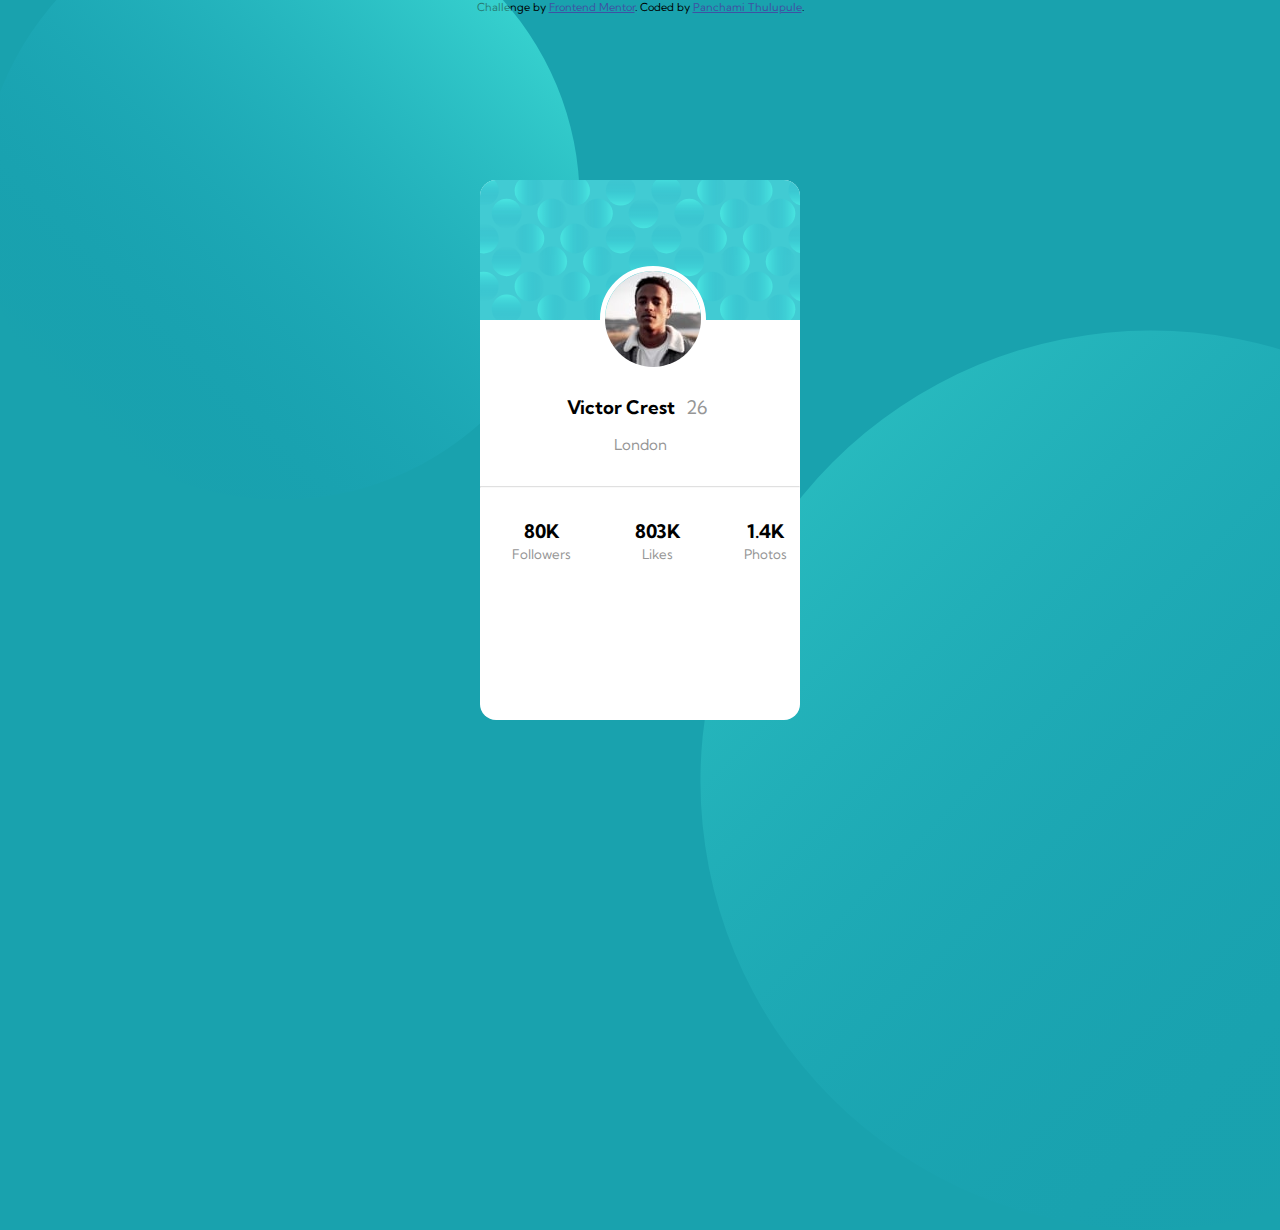
==== index.html @ cd2fc638 "placed the files outside the inner folder" ====
<!DOCTYPE html>
<html lang="en">
<head>
  <meta charset="UTF-8">
  <meta name="viewport" content="width=device-width, initial-scale=1.0"> <!-- displays site properly based on user's device -->

  <link rel="icon" type="image/png" sizes="32x32" href="./images/favicon-32x32.png">
  
  <title>Frontend Mentor | Profile card component</title>
  <link href="styles.css" rel="stylesheet" />

  <!-- Feel free to remove these styles or customise in your own stylesheet 👍 -->
  
</head>
<body>
  <img class="bg-top" src="images/bg-pattern-top.svg" />
  <img class="bg-bottom" src="images/bg-pattern-bottom.svg" />
  <div class="outer-box">
    <div>
      <img class="hero-background" src="./images/bg-pattern-card.svg" />
    </div>
    <div class="hero" >
      <img class="hero-img" src="images/image-victor.jpg" />
    </div>
    <section class="hero-name">
      <h3>Victor Crest</h3>
      <h3 class="age">26</h3>
      <small>London</small>
    </section>
    <hr>
    <section class="hero-about">
      <div class="followers">
        <h3>80K</h3>
        <small>Followers</small>
      </div>

      <div class="followers">
        <h3>803K</h3>
        <small>Likes</small>
      </div>
      <div class="followers">
        <h3>1.4K</h3>
      <small>Photos</small>
      </div>
    </section>
  </div>
  <div class="attribution">
    Challenge by <a href="https://www.frontendmentor.io/challenges/profile-card-component-cfArpWshJ" target="_blank">Frontend Mentor</a>. 
    Coded by <a href="https://twitter.com/PThulupule">Panchami Thulupule</a>.
  </div>
</body>
</html>
---- styles.css ----
@import url('https://fonts.googleapis.com/css2?family=Kumbh+Sans:wght@400;700&display=swap');

*{
    margin: 0px;
    padding: 0px;
    box-sizing: border-box;
}

.attribution { 
    font-size: 11px; text-align: center; 
}

.attribution a {
    color: hsl(228, 45%, 44%); 
}

body{
    font-family: 'Kumbh Sans', sans-serif;
    background-color:hsl(185, 75%, 39%);
    overflow: hidden; 
}

.outer-box{
    border: 1px;
    border-radius: 1rem;
    width: 25%;
    height: 60%;
    margin: auto;
    position: absolute;
    overflow: hidden;
    background-color: white;
    top: 0; left: 0; bottom: 0; right: 0;
}

hr{
    opacity: 0.3;
}
.hero{
    border: 5px white;
    border-radius: 50%;
}

.hero-img{
    position: absolute;
    top: 86px;
    left: 120px;
    border-radius: 50%;
    border: 5px solid white;
    }

.hero-name{
    padding-top: 4.5rem;
    padding-bottom: 2rem;
    text-align: center;
}

.hero-name .age{
    padding: 0.4rem;
    color: hsl(0, 0%, 59%);
    font-weight: normal;
}

.hero-name h3{
    padding-bottom: 1rem;
    display: inline;
}

.hero-name small{
    display: flex;
    justify-content: center;
    color: hsl(0, 0%, 59%);
    font-size: 15px;
    padding-top: 1rem;
}

.hero-about{
    display: flex;
}
    
.followers{
    display: block;
    padding: 2rem 2rem 5rem 2rem;
    margin: auto;
    text-align: center;
}

.followers small{
    color: hsl(0, 0%, 59%);
}

@media only screen and (max-width: 500px) {
    .outer-box{
        width: 70%;
    }
    
    
    .bg-top{
        position: absolute;
        bottom: 400px;
        right: 200px;
        width: 600px;
       
    }
    
    .bg-bottom{
        position: absolute;
        top: 320px;
        left: 230px;
        width: 670px;
    
    }
   
}

@media only screen and (min-width: 501px) {
    .outer-box{
        width: 25%;
    }

    .bg-top{
        position: absolute;
        bottom: 400px;
        right: 700px;
        width: 600px;
       
    }
    
    .bg-bottom{
        position: absolute;
        top: 330px;
        left: 700px;
        width: 900px;    
    }

}
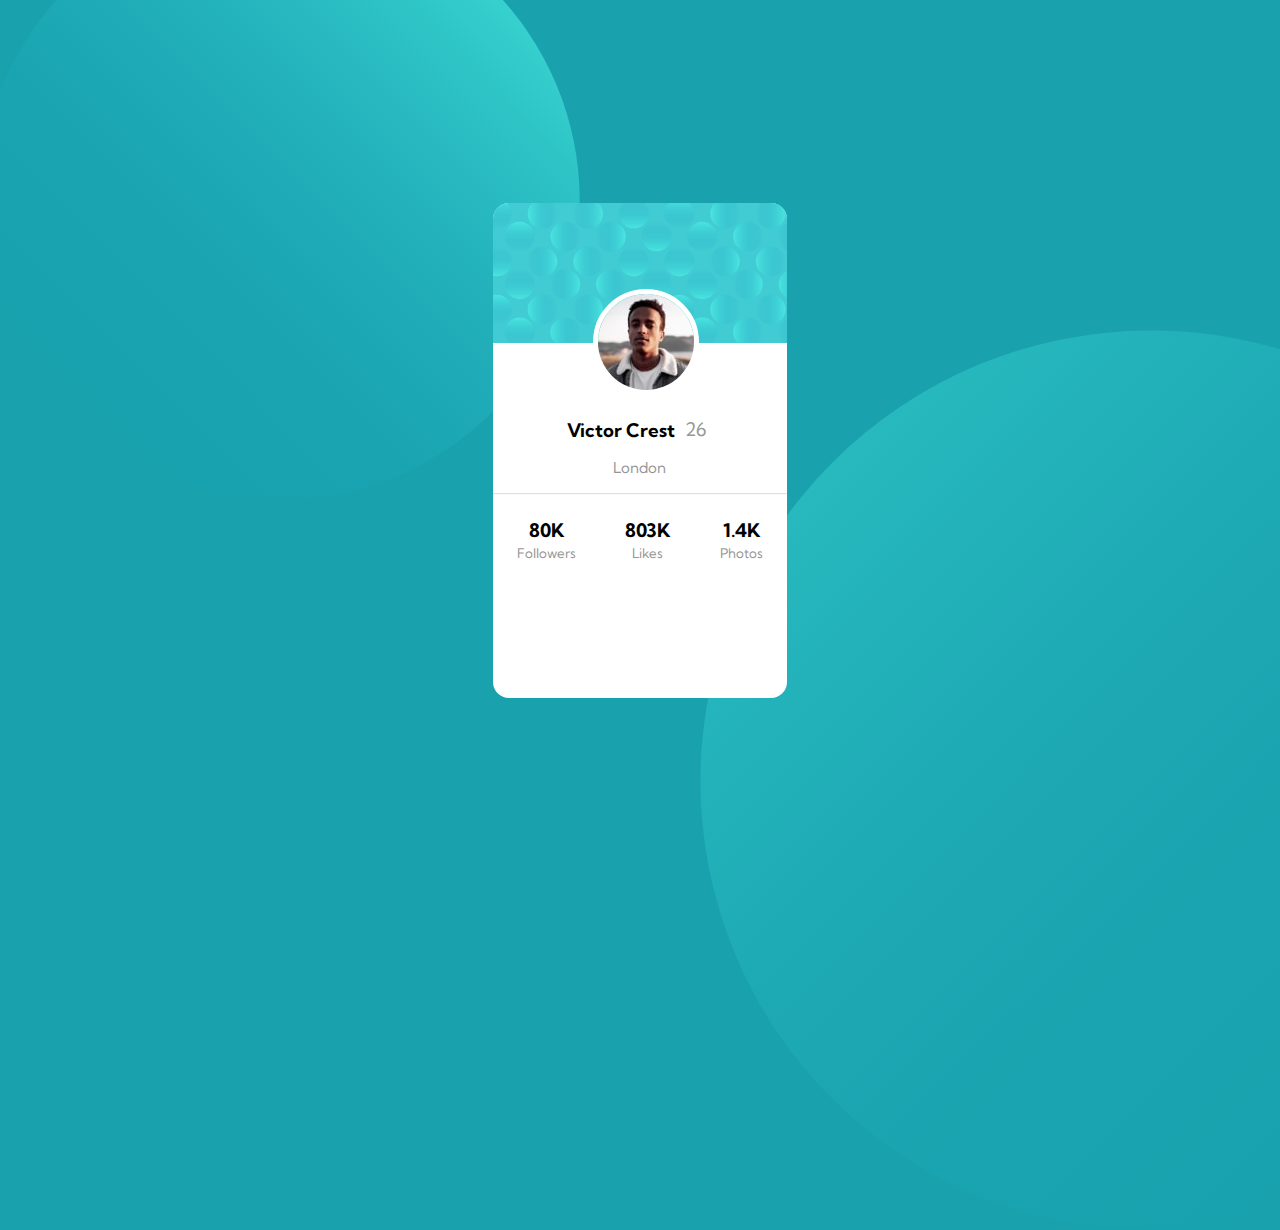
==== commit 91e03250: "removed challenge link" ====
--- a/index.html
+++ b/index.html
@@ -13,14 +13,14 @@
   
 </head>
 <body>
-  <img class="bg-top" src="images/bg-pattern-top.svg" />
-  <img class="bg-bottom" src="images/bg-pattern-bottom.svg" />
+  <img class="bg-top" src="images/bg-pattern-top.svg" alt="Top background pattern" />
+  <img class="bg-bottom" src="images/bg-pattern-bottom.svg" alt="Bottom background pattern" />
   <div class="outer-box">
     <div>
-      <img class="hero-background" src="./images/bg-pattern-card.svg" />
+      <img class="hero-background" src="./images/bg-pattern-card.svg" alt="Card Pattern" />
     </div>
     <div class="hero" >
-      <img class="hero-img" src="images/image-victor.jpg" />
+      <img class="hero-img" src="images/image-victor.jpg" alt=" I am Victor" />
     </div>
     <section class="hero-name">
       <h3>Victor Crest</h3>
@@ -44,9 +44,5 @@
       </div>
     </section>
   </div>
-  <div class="attribution">
-    Challenge by <a href="https://www.frontendmentor.io/challenges/profile-card-component-cfArpWshJ" target="_blank">Frontend Mentor</a>. 
-    Coded by <a href="https://twitter.com/PThulupule">Panchami Thulupule</a>.
-  </div>
 </body>
 </html>
--- a/styles.css
+++ b/styles.css
@@ -23,8 +23,7 @@
 .outer-box{
     border: 1px;
     border-radius: 1rem;
-    width: 25%;
-    height: 60%;
+    height: 55%;
     margin: auto;
     position: absolute;
     overflow: hidden;
@@ -43,14 +42,14 @@
 .hero-img{
     position: absolute;
     top: 86px;
-    left: 120px;
+    left: 100px;
     border-radius: 50%;
     border: 5px solid white;
     }
 
 .hero-name{
     padding-top: 4.5rem;
-    padding-bottom: 2rem;
+    padding-bottom: 1rem;
     text-align: center;
 }
 
@@ -79,7 +78,7 @@
     
 .followers{
     display: block;
-    padding: 2rem 2rem 5rem 2rem;
+    padding: 1.5rem 1rem 5rem 1rem;
     margin: auto;
     text-align: center;
 }
@@ -90,7 +89,7 @@
 
 @media only screen and (max-width: 500px) {
     .outer-box{
-        width: 70%;
+        width: 68%;
     }
     
     
@@ -114,7 +113,7 @@
 
 @media only screen and (min-width: 501px) {
     .outer-box{
-        width: 25%;
+        width: 23%;
     }
 
     .bg-top{
